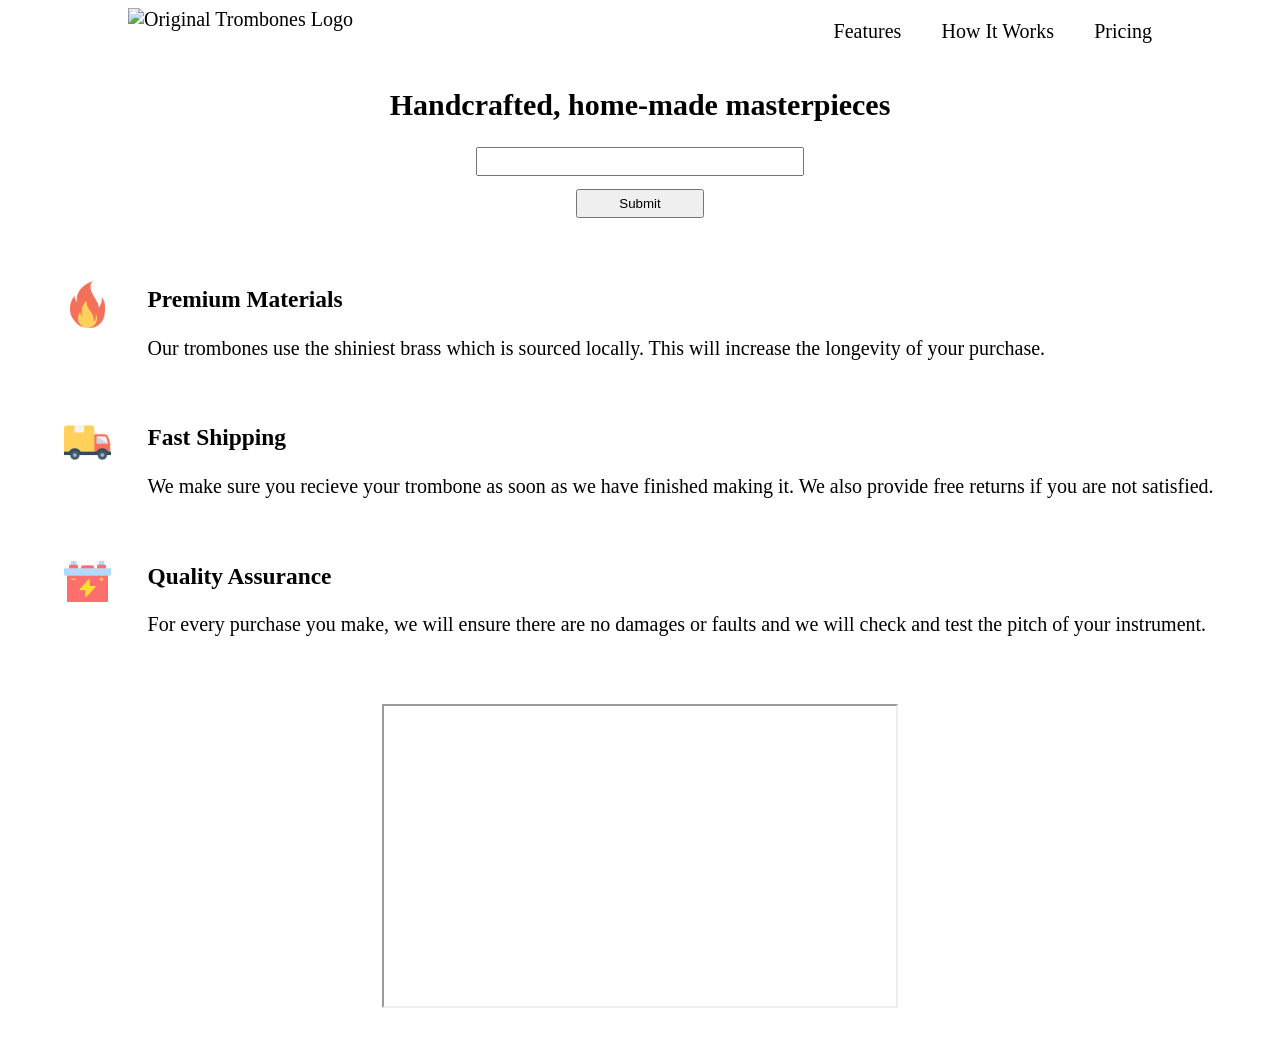
==== webResponsive/Product Landing Page/index.html @ dbbca440 "product landing page almost done" ====
<!DOCTYPE html>
<html lang="en">
  <head>
    <meta charset="UTF-8" />
    <meta http-equiv="X-UA-Compatible" content="IE=edge" />
    <meta name="viewport" content="width=device-width, initial-scale=1.0" />
    <link rel="stylesheet" href="styles.css" />
    <title>Product Landing Page</title>
  </head>
  <body>
    <header id="header">
      <img
        src="https://cdn.freecodecamp.org/testable-projects-fcc/images/product-landing-page-logo.png"
        alt="Original Trombones Logo"
        id="header-img"
      />
      <nav id="nav-bar">
        <ul>
          <li class="nav-link">
            <a href=""> Features</a>
          </li>
          <li class="nav-link">
            <a href="">How It Works</a>
          </li>
          <li class="nav-link"><a href="">Pricing</a></li>
        </ul>
      </nav>
    </header>
    <section class="form">
      <h2>Handcrafted, home-made masterpieces</h2>
      <form
        action="https://www.freecodecamp.com/email-submit"
        method="post"
        id="form"
      >
        <input type="email" name="" id="email" placeholder="" pattern="" />
        <input type="submit" id="submit" />
      </form>
    </section>
    <section class="features">
      <img src="./assets/flame.png" alt="flame image" class="one icon" />
      <div class="description two">
        <h3>Premium Materials</h3>
        <p>
          Our trombones use the shiniest brass which is sourced locally. This
          will increase the longevity of your purchase.
        </p>
      </div>

      <img
        src="./assets/delivery-truck.png"
        alt="flame image"
        class="three icon"
      />
      <div class="description four">
        <h3>Fast Shipping</h3>
        <p>
          We make sure you recieve your trombone as soon as we have finished
          making it. We also provide free returns if you are not satisfied.
        </p>
      </div>
      <img src="./assets/battery.png" alt="flame image" class="five icon" />
      <div class="description six">
        <h3>Quality Assurance</h3>
        <p>
          For every purchase you make, we will ensure there are no damages or
          faults and we will check and test the pitch of your instrument.
        </p>
      </div>
    </section>
    <section class="video">
      <iframe
        src="https://www.youtube.com/embed/tgbNymZ7vqY"
        title="YouTube video player"
        id="video"
      >
      </iframe>
    </section>
    <section class="cards">
      <div class="card"></div>
      <div class="card"></div>
      <div class="card"></div>
    </section>
  </body>
</html>
---- webResponsive/Product Landing Page/styles.css ----
/* The navbar should always be at the top of the viewport */
/* Your product landing page should have at least one media query */
/* Your product landing page should utilize CSS flexbox at least once */
body {
  box-sizing: border-box;
  margin: 0;
  background-color: white;
  font-size: 20px;
}
#header {
  padding: 0 10%;
  display: flex;
  justify-content: space-between;
  align-items: center;
}
#header-img {
  width: 30%;
  /* background-color: antiquewhite; */
}
#nav-bar {
  width: 35%;
}
ul {
  display: flex;
  justify-content: space-between;
}
.nav-link {
  list-style: none;
  text-decoration: none;
}
a {
  color: black;
  text-decoration: none;
}
.form {
  /* background-color: aqua; */
  display: flex;
  flex-direction: column;
  align-items: center;
  justify-content: space-between;
  /* padding: 0 !important; */
  height: 200px;
}
h2 {
  /* background-color: yellow; */
}
#form {
  width: 100%;
  height: 80%;
  /* background-color: brown; */
  display: flex;
  flex-direction: column;
  align-items: center;
}
#email {
  width: 25%;
  height: 20%;
  margin-bottom: 1%;
}
#submit {
  width: 10%;
  height: 25%;
  margin-bottom: 1%;
}
img {
  width: 47px;
  height: 47px;
}
.features {
  display: grid;
  gap: 10px;
  grid-template-areas:
    "one one two two two two two"
    "three three four four four four four"
    "five  five six six six six six";
  /* background-color: aqua; */
  padding-left: 5%;
}
.one {
  grid-area: one;
  /* background-color: violet; */
}
.two {
  grid-area: two;
}
.three {
  grid-area: three;
}
.four {
  grid-area: four;
}
.five {
  grid-area: five;
}
.six {
  grid-area: six;
}
.description {
  /* background-color: violet; */
  margin-bottom: 1%;
}
.icon {
  /* background-color: yellow; */
  margin-top: 25%;
}
.video {
  margin: 3% 0;
  height: 300px;
  display: flex;
  justify-content: center;
  align-items: center;
}
#video {
  width: 40%;
  height: 100%;
}
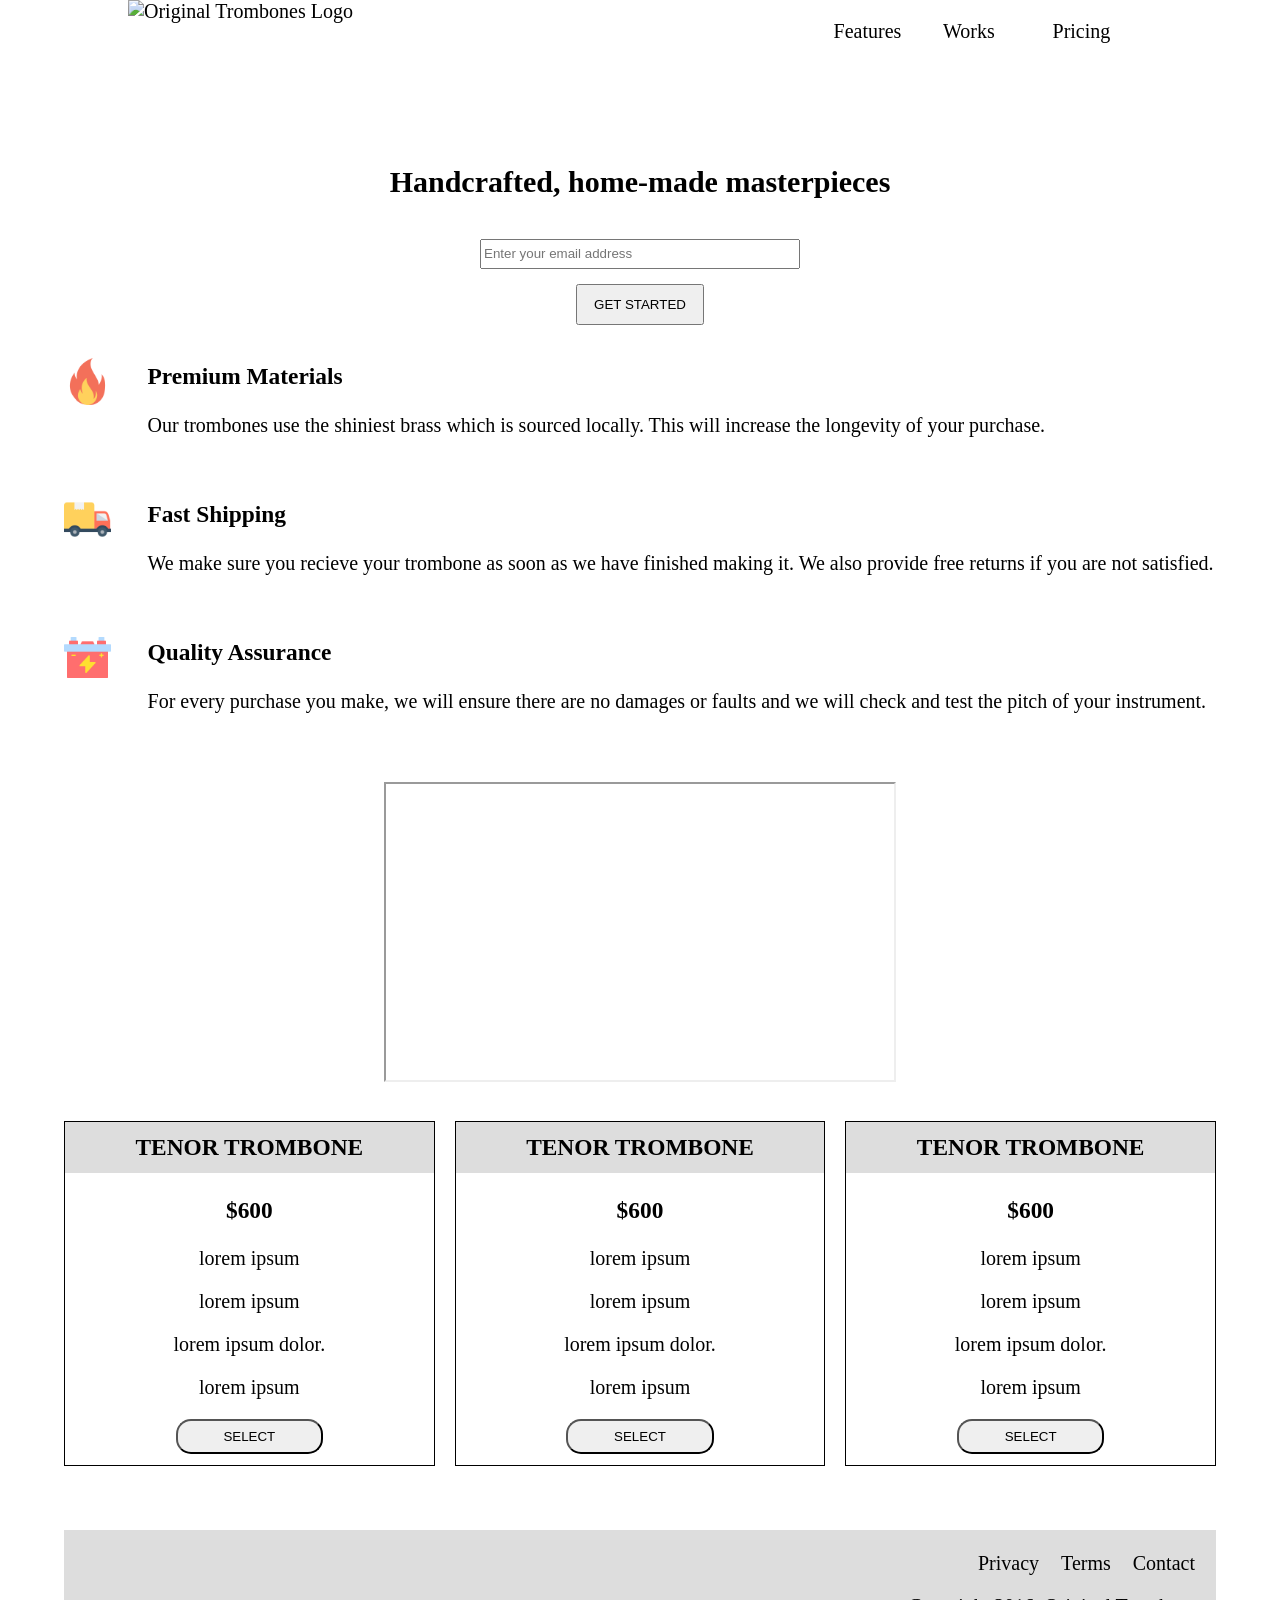
==== commit 3c365747: "product landing page done" ====
--- a/webResponsive/Product Landing Page/index.html
+++ b/webResponsive/Product Landing Page/index.html
@@ -16,13 +16,13 @@
       />
       <nav id="nav-bar">
         <ul>
-          <li class="nav-link">
-            <a href=""> Features</a>
+          <li>
+            <a class="nav-link" href="#features"> Features</a>
           </li>
-          <li class="nav-link">
-            <a href="">How It Works</a>
+          <li>
+            <a class="nav-link" href="#video">Works</a>
           </li>
-          <li class="nav-link"><a href="">Pricing</a></li>
+          <li><a class="nav-link" href="#cards">Pricing</a></li>
         </ul>
       </nav>
     </header>
@@ -33,11 +33,17 @@
         method="post"
         id="form"
       >
-        <input type="email" name="" id="email" placeholder="" pattern="" />
-        <input type="submit" id="submit" />
+        <input
+          type="email"
+          name="email"
+          id="email"
+          placeholder="Enter your email address"
+          pattern="/^[\w-\.]+@([\w-]+\.)+[\w-]{2,4}$/g"
+        />
+        <input type="submit" id="submit" value="GET STARTED" />
       </form>
     </section>
-    <section class="features">
+    <section class="features" id="features">
       <img src="./assets/flame.png" alt="flame image" class="one icon" />
       <div class="description two">
         <h3>Premium Materials</h3>
@@ -76,10 +82,65 @@
       >
       </iframe>
     </section>
-    <section class="cards">
-      <div class="card"></div>
-      <div class="card"></div>
-      <div class="card"></div>
+    <section class="cards" id="cards">
+      <div class="card">
+        <div class="card-title">
+          <h3>TENOR TROMBONE</h3>
+        </div>
+        <h3>$600</h3>
+        <p>lorem ipsum</p>
+        <p>lorem ipsum</p>
+        <p>lorem ipsum dolor.</p>
+        <p>lorem ipsum</p>
+        <button>SELECT</button>
+      </div>
+      <div class="card">
+        <div class="card-title">
+          <h3>TENOR TROMBONE</h3>
+        </div>
+        <h3>$600</h3>
+        <p>lorem ipsum</p>
+        <p>lorem ipsum</p>
+        <p>lorem ipsum dolor.</p>
+        <p>lorem ipsum</p>
+        <button>SELECT</button>
+      </div>
+      <div class="card">
+        <div class="card-title">
+          <h3>TENOR TROMBONE</h3>
+        </div>
+        <h3>$600</h3>
+        <p>lorem ipsum</p>
+        <p>lorem ipsum</p>
+        <p>lorem ipsum dolor.</p>
+        <p>lorem ipsum</p>
+        <button>SELECT</button>
+      </div>
     </section>
   </body>
+  <footer id="footer">
+    <div class="footer">
+      <ul>
+        <li>
+          <a
+            href="http://127.0.0.1:5500/webResponsive/Product%20Landing%20Page/index.html"
+            >Privacy</a
+          >
+        </li>
+        <li>
+          <a
+            href="http://127.0.0.1:5500/webResponsive/Product%20Landing%20Page/index.html"
+            >Terms</a
+          >
+        </li>
+        <li>
+          <a
+            href="http://127.0.0.1:5500/webResponsive/Product%20Landing%20Page/index.html"
+            >Contact</a
+          >
+        </li>
+      </ul>
+      <p>Copyright 2016, Original Trombones</p>
+    </div>
+  </footer>
 </html>
--- a/webResponsive/Product Landing Page/styles.css
+++ b/webResponsive/Product Landing Page/styles.css
@@ -1,8 +1,10 @@
 /* The navbar should always be at the top of the viewport */
 /* Your product landing page should have at least one media query */
 /* Your product landing page should utilize CSS flexbox at least once */
+* {
+  box-sizing: border-box;
+}
 body {
-  box-sizing: border-box;
   margin: 0;
   background-color: white;
   font-size: 20px;
@@ -11,56 +13,59 @@
   padding: 0 10%;
   display: flex;
   justify-content: space-between;
-  align-items: center;
+  position: sticky;
+  top: 0;
+  background-color: white;
 }
 #header-img {
   width: 30%;
-  /* background-color: antiquewhite; */
+  min-width: 300px;
+  min-height: 47px;
 }
 #nav-bar {
   width: 35%;
 }
-ul {
-  display: flex;
-  justify-content: space-between;
+#nav-bar ul {
+  display: grid;
+  grid-template-columns: repeat(3, 1fr);
+  gap: 10px;
 }
-.nav-link {
+li {
   list-style: none;
   text-decoration: none;
 }
-a {
+.nav-link {
   color: black;
   text-decoration: none;
 }
 .form {
-  /* background-color: aqua; */
+  margin-top: 6%;
   display: flex;
   flex-direction: column;
   align-items: center;
   justify-content: space-between;
-  /* padding: 0 !important; */
   height: 200px;
 }
-h2 {
-  /* background-color: yellow; */
-}
+
 #form {
   width: 100%;
   height: 80%;
-  /* background-color: brown; */
   display: flex;
   flex-direction: column;
   align-items: center;
+  justify-content: space-evenly;
 }
 #email {
   width: 25%;
   height: 20%;
-  margin-bottom: 1%;
+  min-width: 215px;
+  min-height: 30px;
 }
 #submit {
   width: 10%;
-  height: 25%;
-  margin-bottom: 1%;
+  height: 35%;
+  min-width: 110px;
+  min-height: 30px;
 }
 img {
   width: 47px;
@@ -73,12 +78,10 @@
     "one one two two two two two"
     "three three four four four four four"
     "five  five six six six six six";
-  /* background-color: aqua; */
   padding-left: 5%;
 }
 .one {
   grid-area: one;
-  /* background-color: violet; */
 }
 .two {
   grid-area: two;
@@ -96,11 +99,9 @@
   grid-area: six;
 }
 .description {
-  /* background-color: violet; */
   margin-bottom: 1%;
 }
 .icon {
-  /* background-color: yellow; */
   margin-top: 25%;
 }
 .video {
@@ -113,4 +114,72 @@
 #video {
   width: 40%;
   height: 100%;
+  min-width: 250px;
+  min-height: 150px;
 }
+.cards {
+  width: 90%;
+  margin: 0 auto;
+  display: grid;
+  gap: 20px;
+  grid-template-columns: 1fr 1fr 1fr;
+  margin-bottom: 5%;
+}
+.card {
+  border: 1px solid black;
+  text-align: center;
+}
+.card .card-title {
+  background-color: #ddd;
+  height: 15%;
+  display: flex;
+  justify-content: center;
+  align-items: center;
+}
+.card button {
+  height: 10%;
+  width: 40%;
+  border-radius: 15px;
+}
+
+.footer {
+  width: 90%;
+  margin: 0 auto;
+  background-color: #ddd;
+  padding: 2px 10px 2px 2px;
+}
+.footer ul {
+  display: flex;
+  justify-content: flex-end;
+  align-items: center;
+}
+.footer li {
+  list-style: none;
+  margin: 0 1%;
+}
+.footer a {
+  text-decoration: none;
+  color: black;
+}
+.footer p {
+  text-align: right;
+  margin: 0;
+}
+@media (max-width: 600px) {
+  #header {
+    flex-direction: column;
+    align-items: center;
+  }
+  #nav-bar ul {
+    display: grid;
+    grid-template-columns: repeat(1, 1fr);
+  }
+}
+@media (max-width: 800px) {
+  .cards {
+    grid-template-columns: 1fr;
+  }
+  .card {
+    min-width: 300px;
+  }
+}
